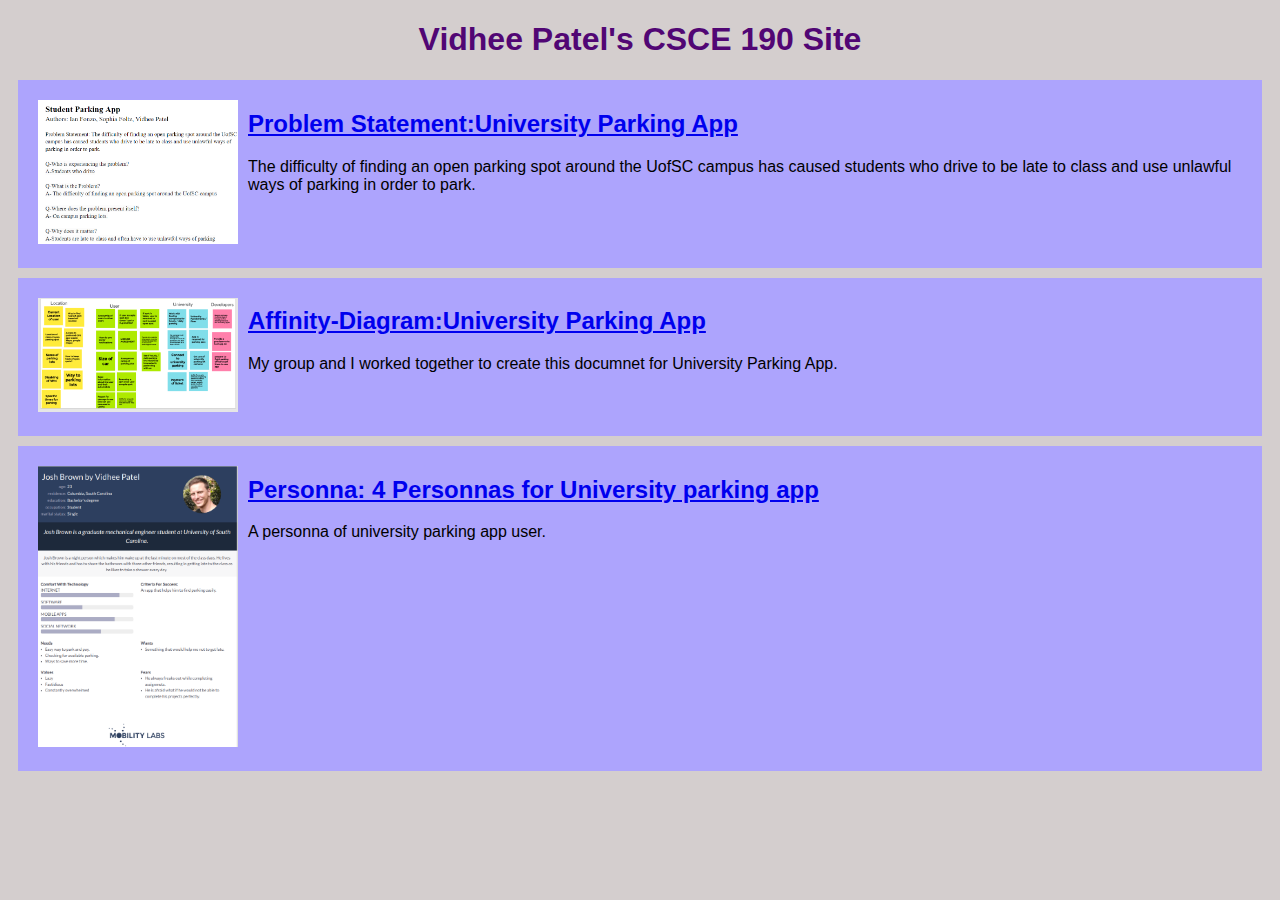
==== index.html @ c58d2ef1 "Editing persona file" ====
<!DOCTYPE html>
<html>
    <head>
        <title> CSCE 190: Portia Plante</title>
        <link rel = "stylesheet" href="style.css">
    </head>
    <body>
        <h1>Vidhee Patel's CSCE 190 Site</h1>
        <!-- Problem Statement-->
        <section class = "assignment">
            <a href="Files/Problem Statement.pdf"><img src="images/problem_statement.png"></a>
             <section class="ass-details">
                <a href="Files/Problem Statement.pdf"><h2>Problem Statement:University Parking App</h2></a>
                 <p>The difficulty of finding an open parking spot around the UofSC campus has caused students who drive to be late to class and use unlawful ways of parking in order to park.
                </p>
        </section>
        </section>
        <!-- Affinity Diagram-->
        <section class = "assignment">
            <a href="Files/affinity-diagram.pdf"><img src="images/affinity-diagram.png"></a>
             <section class="ass-details">
                <a href="Files/affinity-diagram.pdf"><h2>Affinity-Diagram:University Parking App</h2></a>
                 <p> My group and I worked together to create this documnet for University Parking App.
                </p>
        </section>
        </section>
        <!-- Personas-->
        <section class = "assignment">
            <a href="Files/Personas.pdf"><img src="images/Persona.png"></a>
             <section class="ass-details">
                <a href="Files/Personas.pdf"><h2>Personna: 4 Personnas for University parking app </h2></a>
                 <p> A personna of university parking app user.
                </p>       
                
        </section>
        </section>
        
    </body>
</html>
---- style.css ----
body{
    background: rgb(212, 206, 206);
    font-family: Arial, Helvetica, sans-serif;
}

.assignment {
    display:flex;
    padding:10px;
    margin:10px;
    background: rgb(173, 164, 253);
}

.assignment img{
    width:200px;
    padding:10px;
}

h1{
    color:rgb(81, 6, 116);
    text-align: center;
}
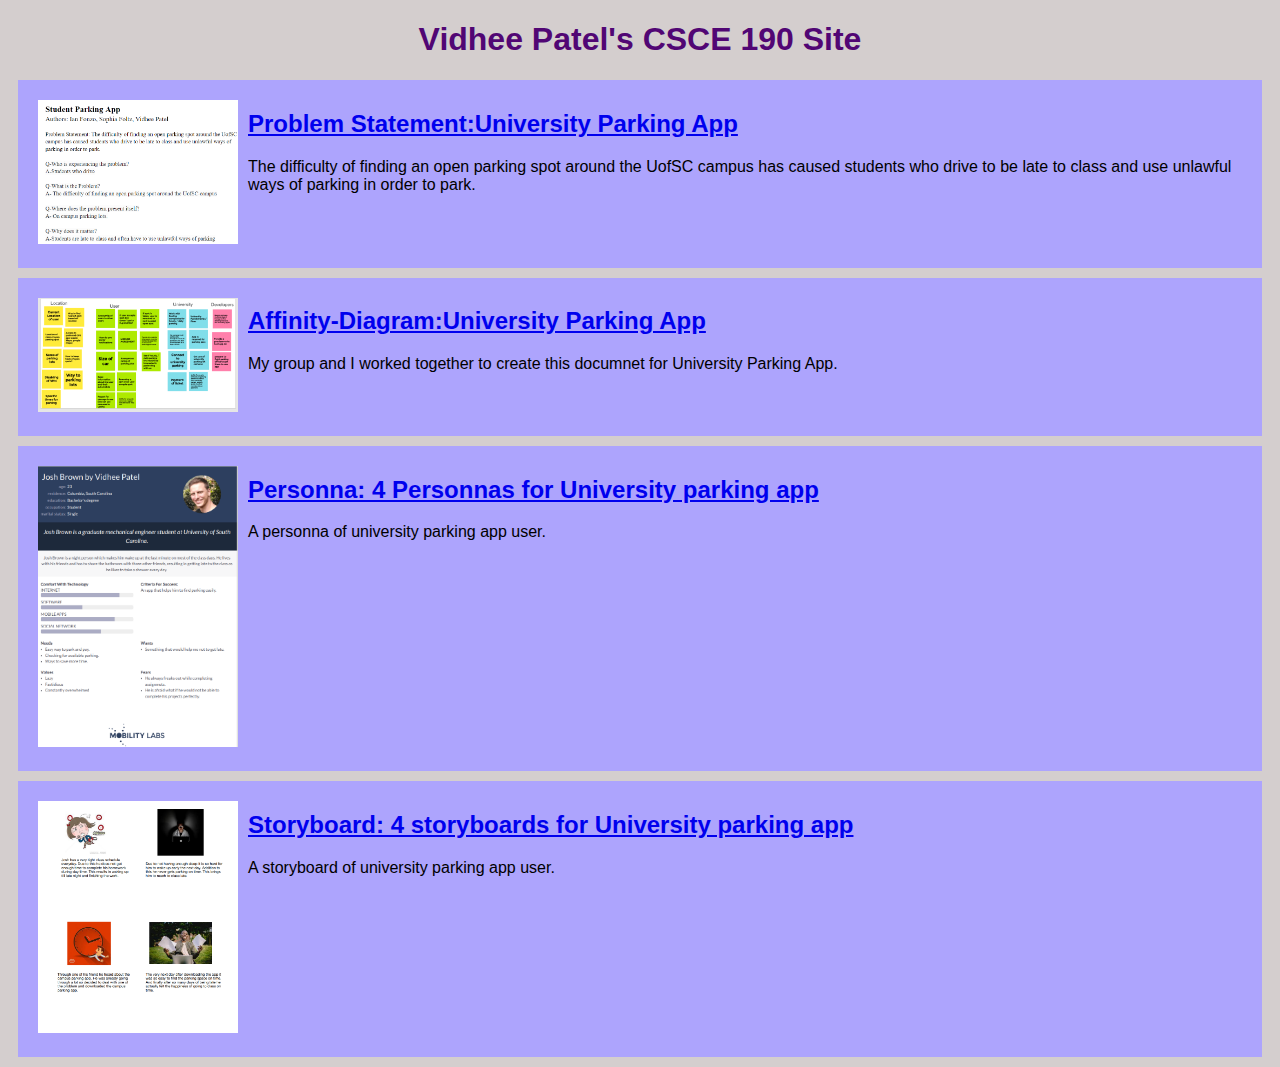
==== commit 09e07de6: "Adding storyboard" ====
--- a/index.html
+++ b/index.html
@@ -34,7 +34,16 @@
                 
         </section>
         </section>
-        
+        <!--Storyboard-->
+        <section class = "assignment">
+            <a href="Files/Storyboard.pdf"><img src="images/storyboard.png"></a>
+             <section class="ass-details">
+                <a href="Files/Personas.pdf"><h2>Storyboard: 4 storyboards for University parking app </h2></a>
+                 <p> A storyboard of university parking app user. 
+                </p>       
+                
+        </section>
+        </section>
     </body>
 </html>
 
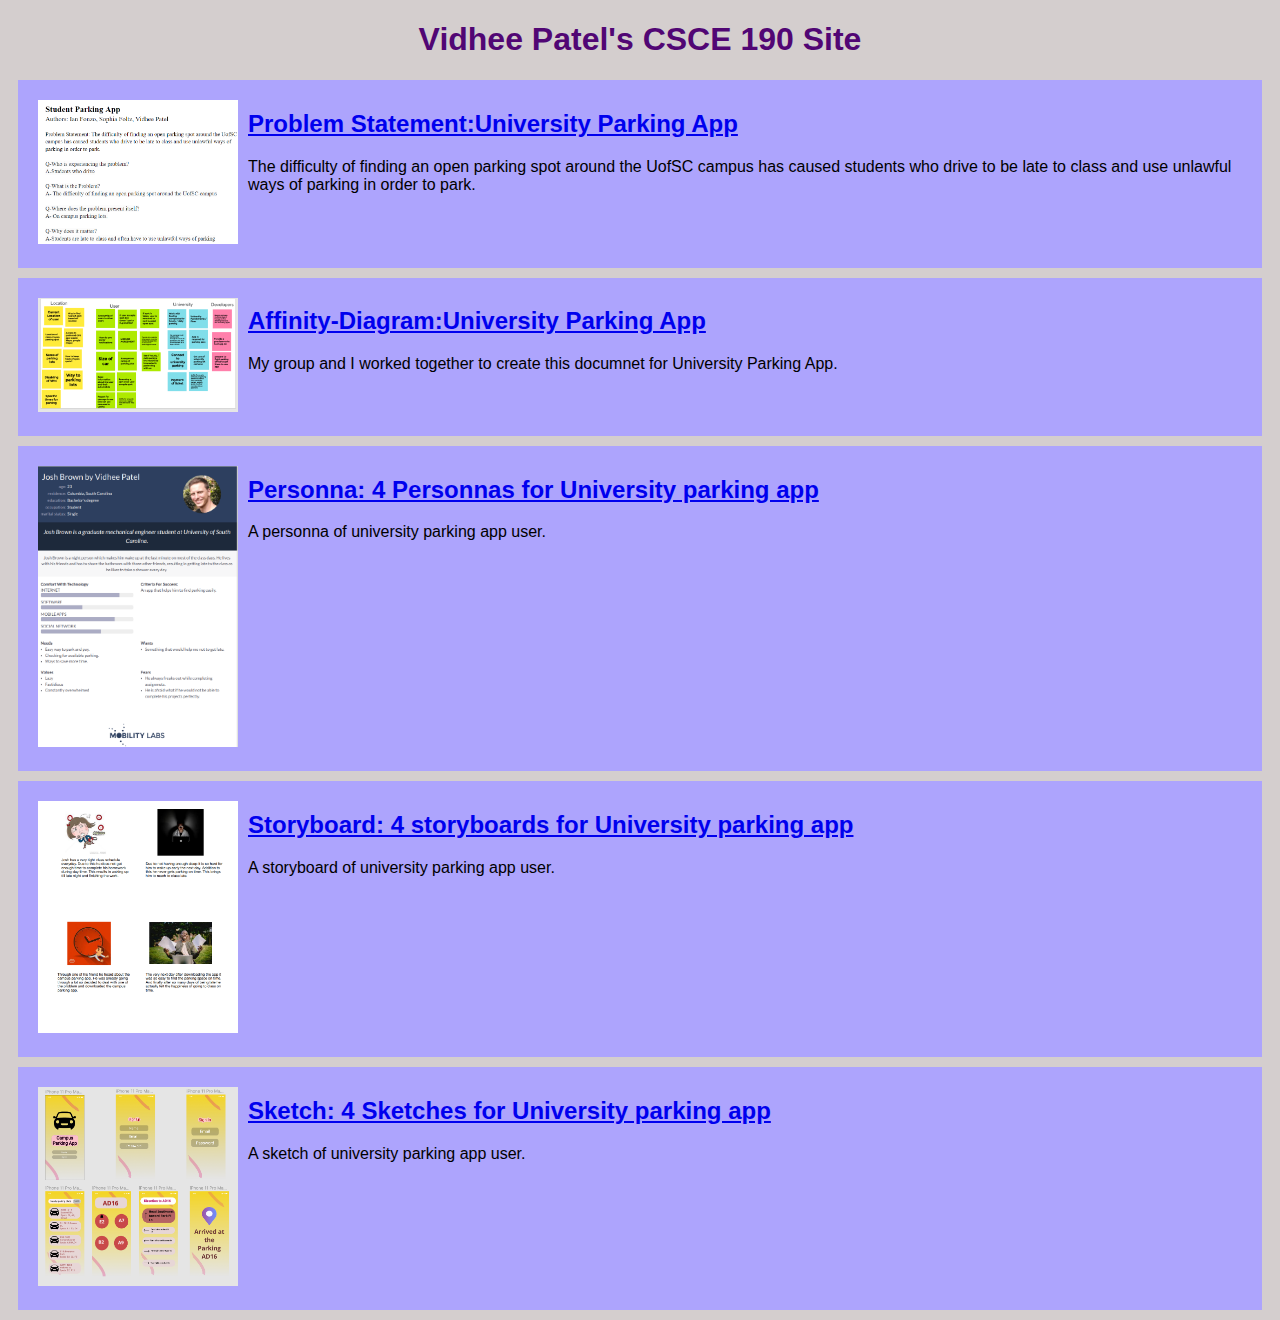
==== commit c2b00841: "Adding sketches" ====
--- a/index.html
+++ b/index.html
@@ -38,8 +38,18 @@
         <section class = "assignment">
             <a href="Files/Storyboard.pdf"><img src="images/storyboard.png"></a>
              <section class="ass-details">
-                <a href="Files/Personas.pdf"><h2>Storyboard: 4 storyboards for University parking app </h2></a>
+                <a href="Files/Storyboard.pdf"><h2>Storyboard: 4 storyboards for University parking app </h2></a>
                  <p> A storyboard of university parking app user. 
+                </p>       
+                
+        </section>
+        </section>
+        <!-- Sketch-->
+        <section class = "assignment">
+            <a href="Files/Sketches.pdf"><img src="images/Sketch.png"></a>
+             <section class="ass-details">
+                <a href="Files/Sketches.pdf"><h2>Sketch: 4 Sketches for University parking app </h2></a>
+                 <p> A sketch of university parking app user. 
                 </p>       
                 
         </section>
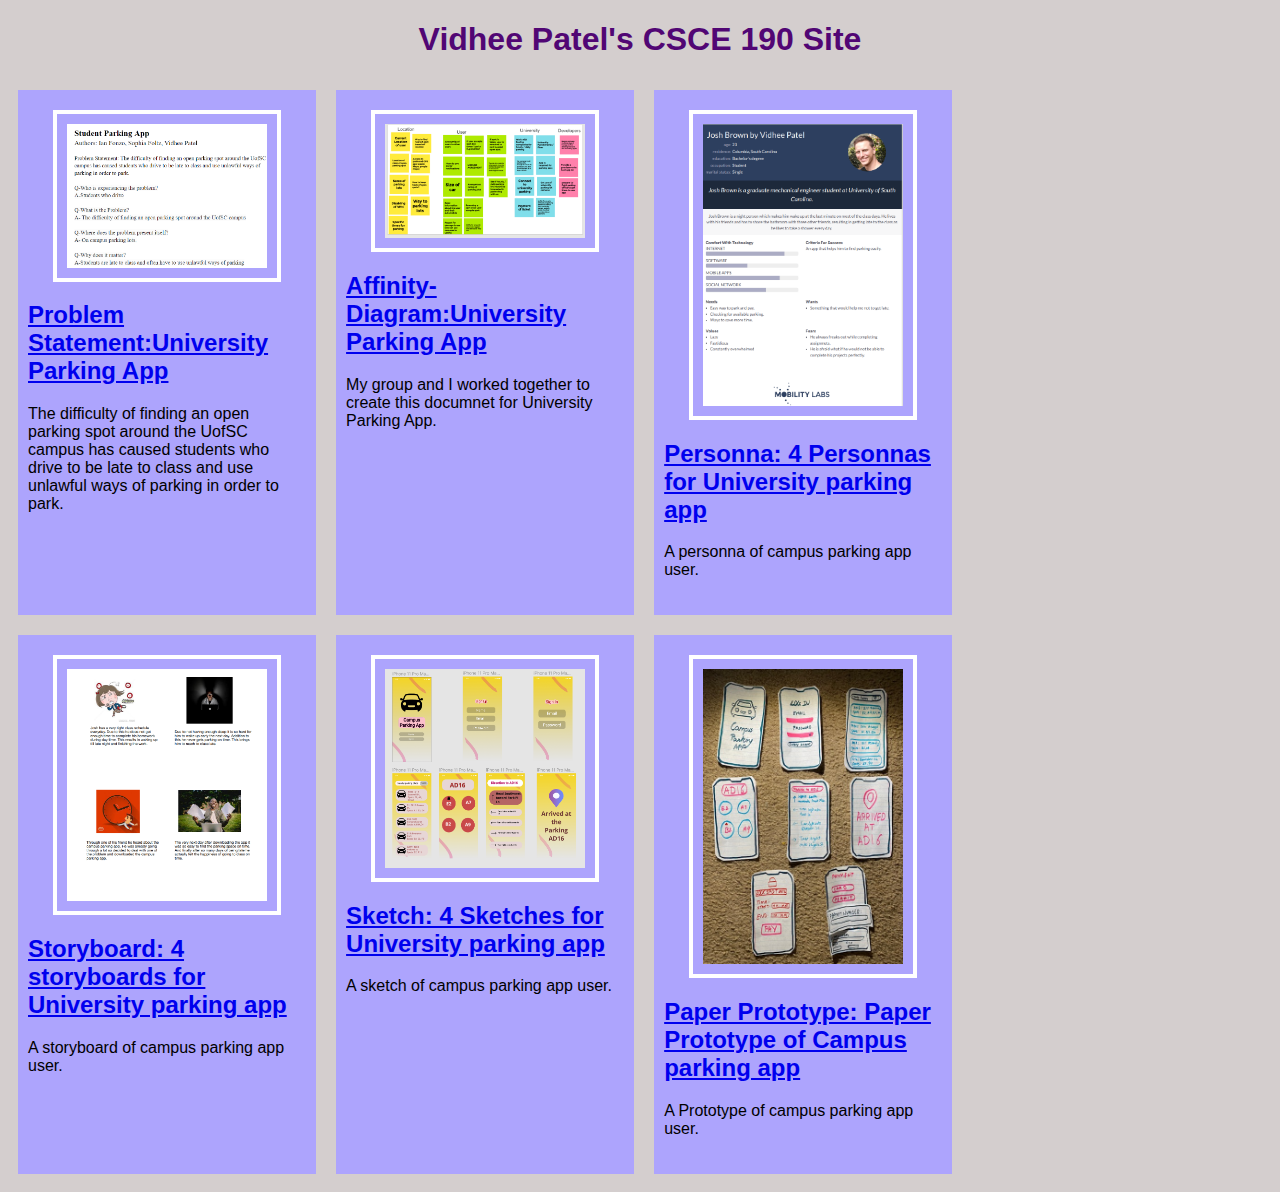
==== commit 9a2f725e: "Adding prototype" ====
--- a/index.html
+++ b/index.html
@@ -6,6 +6,7 @@
     </head>
     <body>
         <h1>Vidhee Patel's CSCE 190 Site</h1>
+        <div class="assignments">
         <!-- Problem Statement-->
         <section class = "assignment">
             <a href="Files/Problem Statement.pdf"><img src="images/problem_statement.png"></a>
@@ -29,7 +30,7 @@
             <a href="Files/Personas.pdf"><img src="images/Persona.png"></a>
              <section class="ass-details">
                 <a href="Files/Personas.pdf"><h2>Personna: 4 Personnas for University parking app </h2></a>
-                 <p> A personna of university parking app user.
+                 <p> A personna of campus parking app user.
                 </p>       
                 
         </section>
@@ -39,7 +40,7 @@
             <a href="Files/Storyboard.pdf"><img src="images/storyboard.png"></a>
              <section class="ass-details">
                 <a href="Files/Storyboard.pdf"><h2>Storyboard: 4 storyboards for University parking app </h2></a>
-                 <p> A storyboard of university parking app user. 
+                 <p> A storyboard of campus parking app user. 
                 </p>       
                 
         </section>
@@ -49,11 +50,21 @@
             <a href="Files/Sketches.pdf"><img src="images/Sketch.png"></a>
              <section class="ass-details">
                 <a href="Files/Sketches.pdf"><h2>Sketch: 4 Sketches for University parking app </h2></a>
-                 <p> A sketch of university parking app user. 
+                 <p> A sketch of campus parking app user. 
                 </p>       
-                
         </section>
         </section>
+
+        <!-- Prototype-->
+        <section class = "assignment">
+            <a href="https://www.youtube.com/watch?v=iIpM3dO9bAI"><img src="images/prototype.jpg"></a>
+             <section class="ass-details">
+                <a href="https://www.youtube.com/watch?v=iIpM3dO9bAI"><h2>Paper Prototype: Paper Prototype of Campus parking app </h2></a>
+                 <p> A Prototype of campus parking app user. 
+                </p> 
+            </section>
+            <section> 
+            </div>
     </body>
 </html>
 
--- a/style.css
+++ b/style.css
@@ -2,10 +2,13 @@
     background: rgb(212, 206, 206);
     font-family: Arial, Helvetica, sans-serif;
 }
-
+.assignments {
+    display: flex;
+    flex-wrap: wrap;
+}
 .assignment {
-    display:flex;
-    padding:10px;
+    width:22%;
+    padding:20px 10px;
     margin:10px;
     background: rgb(173, 164, 253);
 }
@@ -13,6 +16,9 @@
 .assignment img{
     width:200px;
     padding:10px;
+    display: block;
+    border: 4px solid #FFFF;
+    margin:auto;
 }
 
 h1{
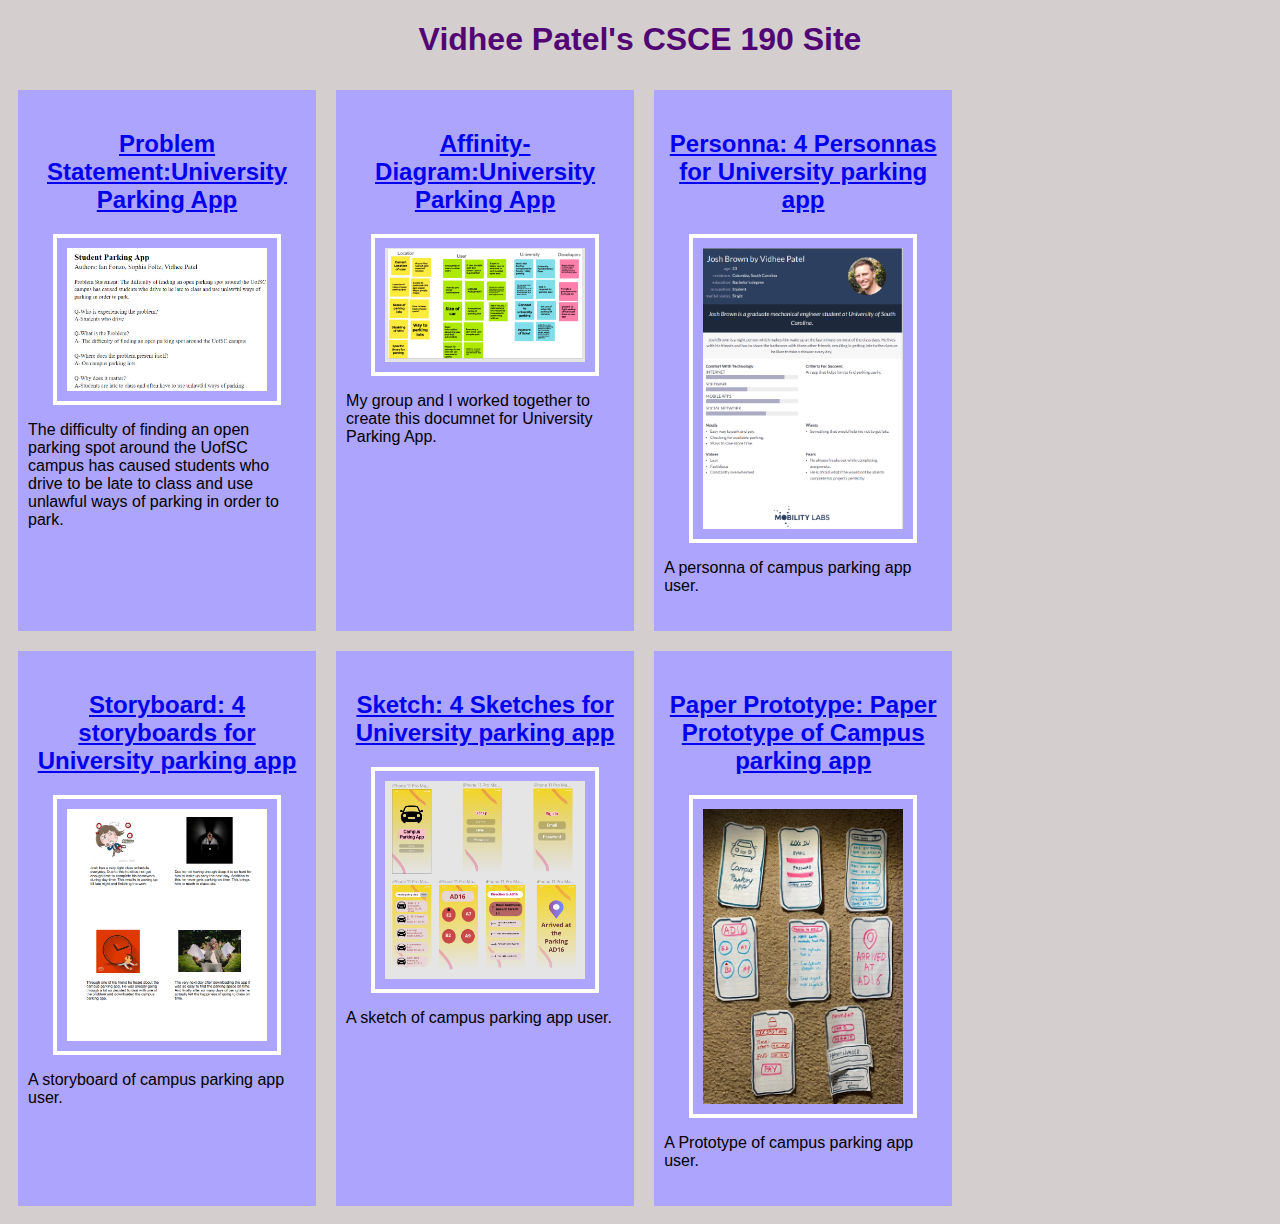
==== commit fdabf8f3: "proto" ====
--- a/index.html
+++ b/index.html
@@ -9,60 +9,46 @@
         <div class="assignments">
         <!-- Problem Statement-->
         <section class = "assignment">
+            <a href="Files/Problem Statement.pdf"><h2>Problem Statement:University Parking App</h2></a>
             <a href="Files/Problem Statement.pdf"><img src="images/problem_statement.png"></a>
-             <section class="ass-details">
-                <a href="Files/Problem Statement.pdf"><h2>Problem Statement:University Parking App</h2></a>
-                 <p>The difficulty of finding an open parking spot around the UofSC campus has caused students who drive to be late to class and use unlawful ways of parking in order to park.
-                </p>
-        </section>
+            <p>The difficulty of finding an open parking spot around the UofSC campus has caused students who drive to be late to class and use unlawful ways of parking in order to park.
+            </p>
         </section>
         <!-- Affinity Diagram-->
         <section class = "assignment">
+            <a href="Files/affinity-diagram.pdf"><h2>Affinity-Diagram:University Parking App</h2></a>
             <a href="Files/affinity-diagram.pdf"><img src="images/affinity-diagram.png"></a>
-             <section class="ass-details">
-                <a href="Files/affinity-diagram.pdf"><h2>Affinity-Diagram:University Parking App</h2></a>
-                 <p> My group and I worked together to create this documnet for University Parking App.
-                </p>
-        </section>
+            <p> My group and I worked together to create this documnet for University Parking App.
+            </p>
         </section>
         <!-- Personas-->
         <section class = "assignment">
+            <a href="Files/Personas.pdf"><h2>Personna: 4 Personnas for University parking app </h2></a>
             <a href="Files/Personas.pdf"><img src="images/Persona.png"></a>
-             <section class="ass-details">
-                <a href="Files/Personas.pdf"><h2>Personna: 4 Personnas for University parking app </h2></a>
-                 <p> A personna of campus parking app user.
-                </p>       
-                
-        </section>
+            <p> A personna of campus parking app user.
+            </p>       
         </section>
         <!--Storyboard-->
         <section class = "assignment">
+            <a href="Files/Storyboard.pdf"><h2>Storyboard: 4 storyboards for University parking app </h2></a>
             <a href="Files/Storyboard.pdf"><img src="images/storyboard.png"></a>
-             <section class="ass-details">
-                <a href="Files/Storyboard.pdf"><h2>Storyboard: 4 storyboards for University parking app </h2></a>
-                 <p> A storyboard of campus parking app user. 
-                </p>       
-                
-        </section>
+            <p> A storyboard of campus parking app user. 
+            </p>       
         </section>
         <!-- Sketch-->
         <section class = "assignment">
+            <a href="Files/Sketches.pdf"><h2>Sketch: 4 Sketches for University parking app </h2></a>
             <a href="Files/Sketches.pdf"><img src="images/Sketch.png"></a>
-             <section class="ass-details">
-                <a href="Files/Sketches.pdf"><h2>Sketch: 4 Sketches for University parking app </h2></a>
-                 <p> A sketch of campus parking app user. 
-                </p>       
-        </section>
+            <p> A sketch of campus parking app user. 
+            </p>    
         </section>
 
         <!-- Prototype-->
         <section class = "assignment">
+            <a href="https://www.youtube.com/watch?v=iIpM3dO9bAI"><h2>Paper Prototype: Paper Prototype of Campus parking app </h2></a>
             <a href="https://www.youtube.com/watch?v=iIpM3dO9bAI"><img src="images/prototype.jpg"></a>
-             <section class="ass-details">
-                <a href="https://www.youtube.com/watch?v=iIpM3dO9bAI"><h2>Paper Prototype: Paper Prototype of Campus parking app </h2></a>
-                 <p> A Prototype of campus parking app user. 
-                </p> 
-            </section>
+            <p> A Prototype of campus parking app user. 
+            </p> 
             <section> 
             </div>
     </body>
--- a/style.css
+++ b/style.css
@@ -25,3 +25,6 @@
     color:rgb(81, 6, 116);
     text-align: center;
 }
+h2{
+    text-align: center;
+}
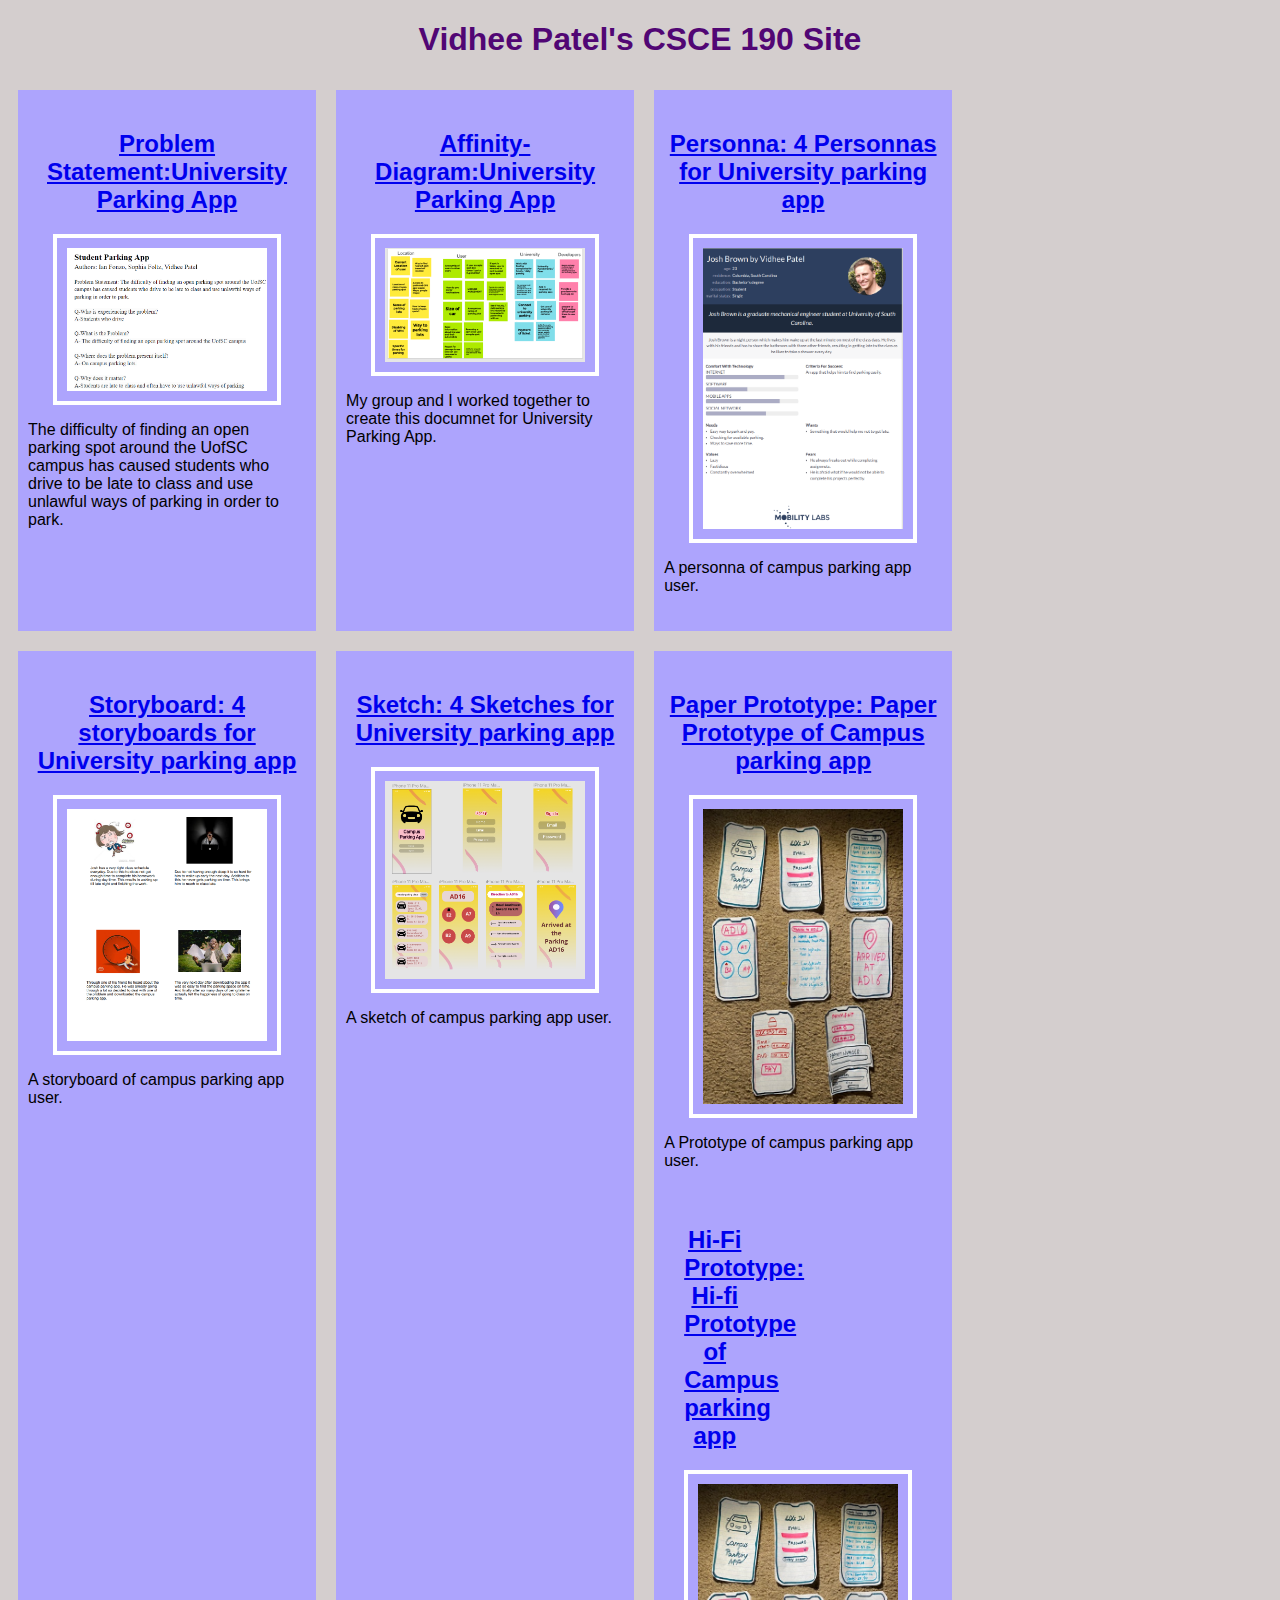
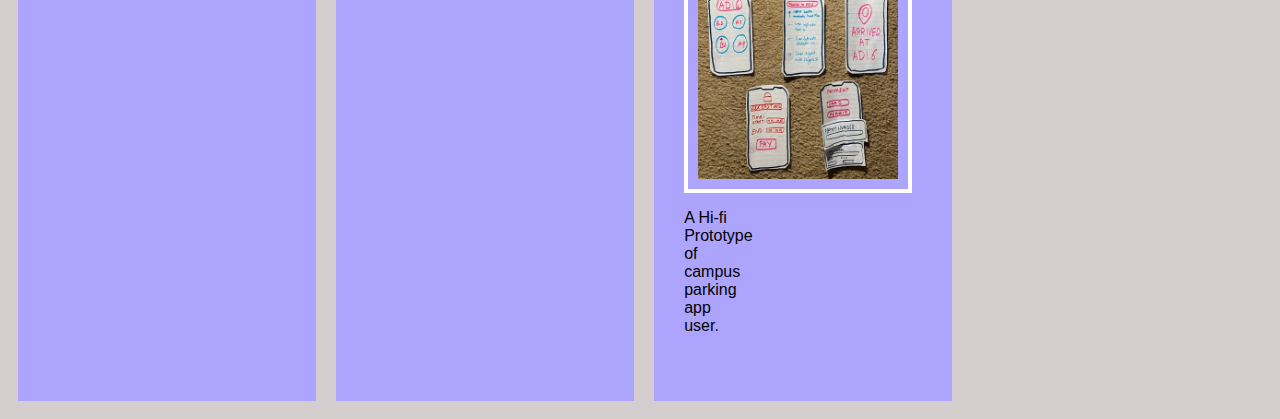
==== commit 2567b8c5: "Adding hi-fi prototype" ====
--- a/index.html
+++ b/index.html
@@ -49,6 +49,14 @@
             <a href="https://www.youtube.com/watch?v=iIpM3dO9bAI"><img src="images/prototype.jpg"></a>
             <p> A Prototype of campus parking app user. 
             </p> 
+            <section>
+        
+        <!--Hi-fi Prototype-->
+        <section class = "assignment">
+            <a href="Files\project_Prototype 1_2021-11-17_12h23m59s\index.html"><h2>Hi-Fi Prototype: Hi-fi Prototype of Campus parking app </h2></a>
+            <a href="Files\project_Prototype 1_2021-11-17_12h23m59s\index.html"><img src="images/prototype.jpg"></a>
+            <p> A Hi-fi Prototype of campus parking app user. 
+            </p> 
             <section> 
             </div>
     </body>
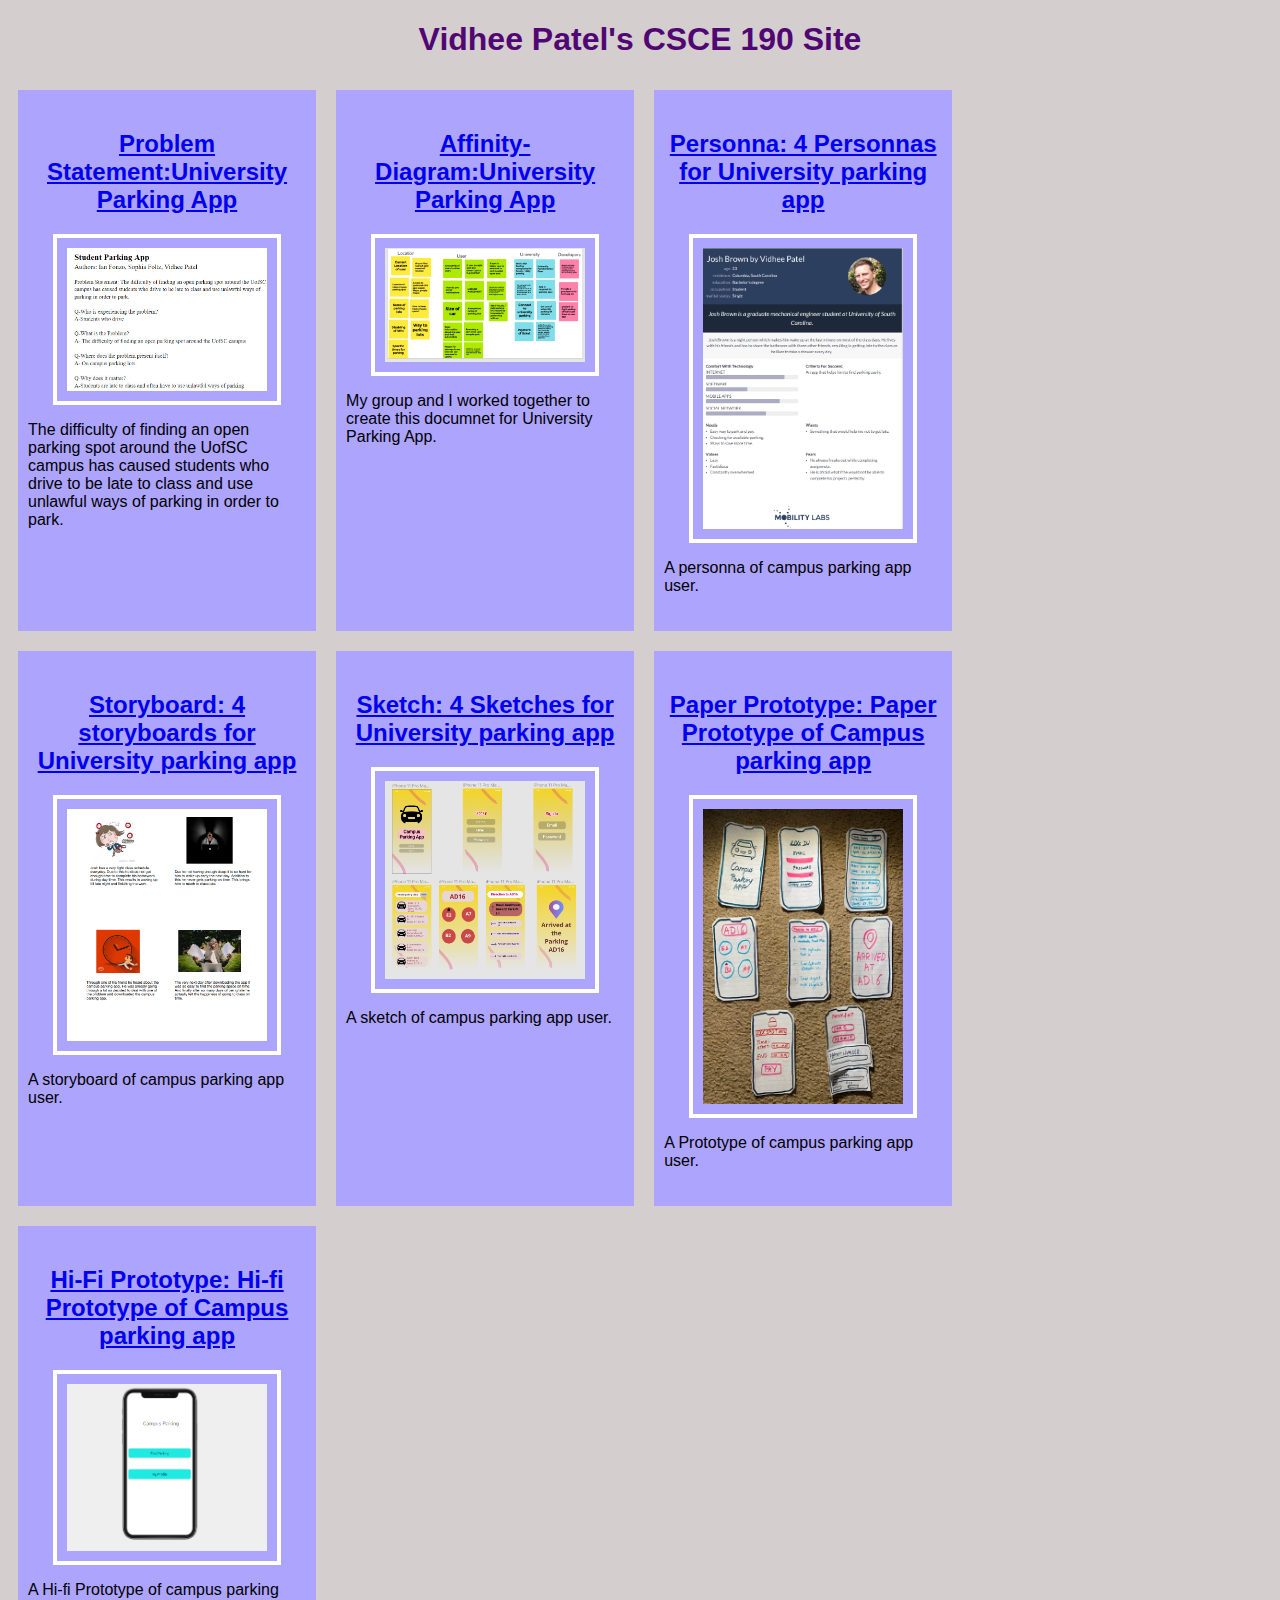
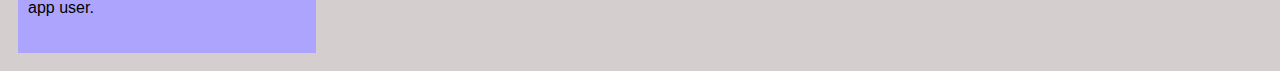
==== commit 9c6c835c: "fixing change" ====
--- a/index.html
+++ b/index.html
@@ -49,15 +49,15 @@
             <a href="https://www.youtube.com/watch?v=iIpM3dO9bAI"><img src="images/prototype.jpg"></a>
             <p> A Prototype of campus parking app user. 
             </p> 
-            <section>
+        </section>
         
         <!--Hi-fi Prototype-->
         <section class = "assignment">
             <a href="Files\project_Prototype 1_2021-11-17_12h23m59s\index.html"><h2>Hi-Fi Prototype: Hi-fi Prototype of Campus parking app </h2></a>
-            <a href="Files\project_Prototype 1_2021-11-17_12h23m59s\index.html"><img src="images/prototype.jpg"></a>
+            <a href="Files\project_Prototype 1_2021-11-17_12h23m59s\index.html"><img src="images/Hi-fi.png"></a>
             <p> A Hi-fi Prototype of campus parking app user. 
             </p> 
-            <section> 
+        </section> 
             </div>
     </body>
 </html>
